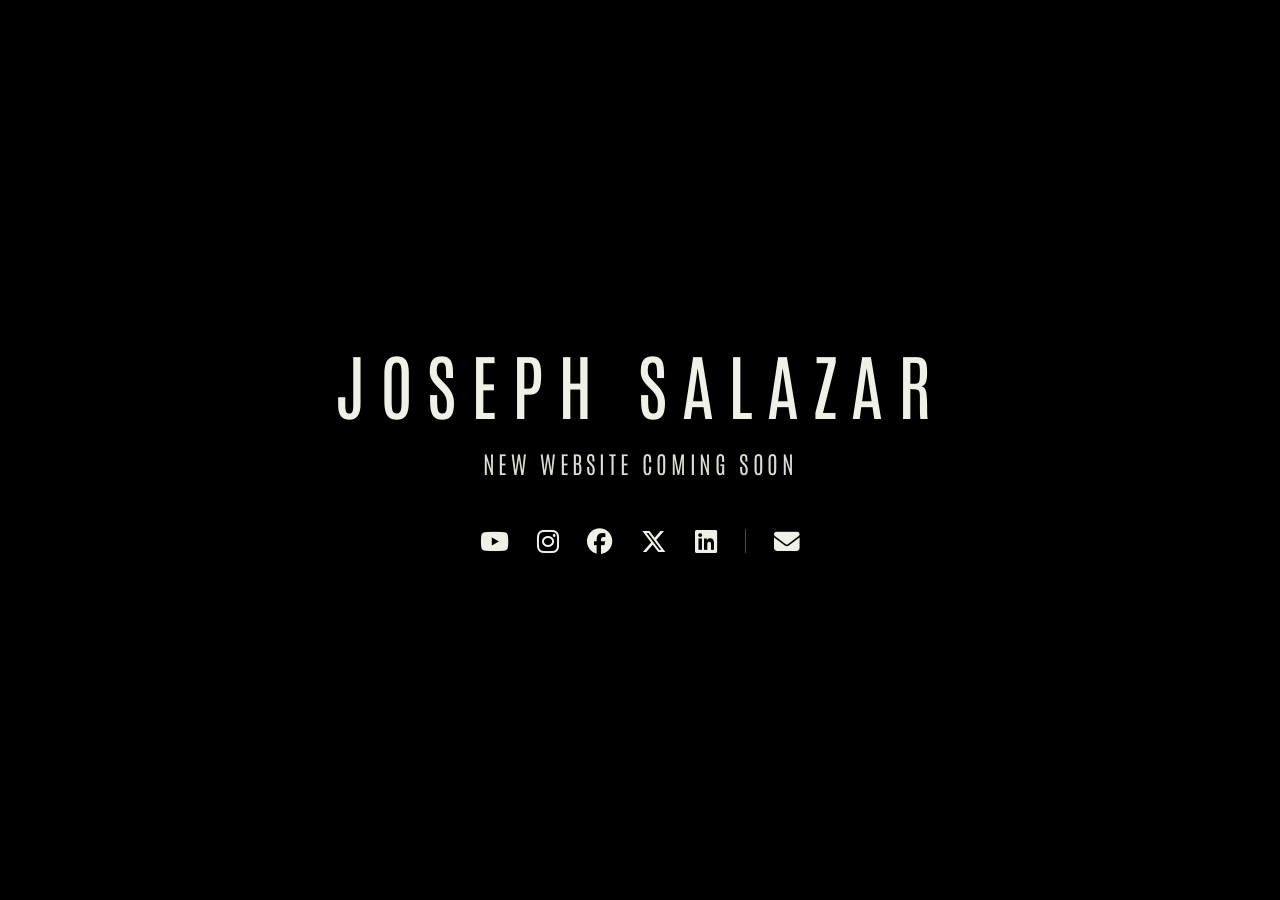
==== index.html @ 3e36ba6b "Replace placeholder with full coming soon page featuring name, tagline, and social links Added compl" ====
<!DOCTYPE html>
<html lang="en">

<head>
    <meta charset="UTF-8">
    <meta name="viewport" content="width=device-width, initial-scale=1.0">
    <title>Joseph Salazar</title>
    <link rel="preconnect" href="https://fonts.googleapis.com">
    <link rel="preconnect" href="https://fonts.gstatic.com" crossorigin>
    <link
        href="https://fonts.googleapis.com/css2?family=Antonio:wght@100..700&family=Montserrat:wght@300;400&display=swap"
        rel="stylesheet">
    <link rel="stylesheet" href="https://cdnjs.cloudflare.com/ajax/libs/font-awesome/6.5.1/css/all.min.css">
    <style>
        * {
            box-sizing: border-box;
        }

        html,
        body {
            margin: 0;
            padding: 0;
        }

        body {
            min-height: 100vh;
            background: #000000;
            color: #e0e0e0;
            font-family: 'Montserrat', sans-serif;
            display: flex;
            align-items: center;
            justify-content: center;
            padding: 2rem;
        }

        .container {
            text-align: center;
            width: 100%;
            max-width: 800px;
        }

        .name {
            font-family: 'Antonio', sans-serif;
            font-size: 4.5rem;
            font-weight: 400;
            letter-spacing: 0.2em;
            color: #f0f0e6;
            text-transform: uppercase;
            text-shadow: 0 2px 10px rgba(0, 0, 0, 0.5);
            margin: 0 0 1.5rem 0;
            line-height: 1.1;
        }

        .tagline {
            font-family: 'Antonio', sans-serif;
            font-size: 1.5rem;
            font-weight: 300;
            letter-spacing: 0.15em;
            color: #dcdcd0;
            text-transform: uppercase;
            margin: 0 0 3rem 0;
        }

        .social {
            display: flex;
            gap: 1.75rem;
            justify-content: center;
            align-items: center;
            flex-wrap: wrap;
        }

        .social a {
            color: #f0f0e6;
            font-size: 1.6rem;
            text-decoration: none;
            transition: all 0.3s ease;
            display: inline-block;
        }

        .social a:hover {
            color: #ffffff;
            transform: translateY(-3px) scale(1.1);
            text-shadow: 0 0 15px rgba(255, 255, 255, 0.5);
        }

        .separator {
            width: 1px;
            height: 1.5rem;
            background-color: rgba(255, 255, 255, 0.3);
        }

        @media (max-width: 600px) {
            .name {
                font-size: 2.75rem;
            }

            .tagline {
                font-size: 1.1rem;
            }

            .social {
                gap: 1.25rem;
            }

            .social a {
                font-size: 1.5rem;
            }
        }
    </style>
</head>

<body>
    <div class="container">
        <h1 class="name">Joseph Salazar</h1>
        <p class="tagline">New Website Coming Soon</p>
        <div class="social">
            <a href="https://youtube.com/@namejoseph" target="_blank" aria-label="YouTube">
                <i class="fab fa-youtube"></i>
            </a>
            <a href="https://instagram.com/namejoseph" target="_blank" aria-label="Instagram">
                <i class="fab fa-instagram"></i>
            </a>
            <a href="https://fb.com/namejoseph" target="_blank" aria-label="Facebook">
                <i class="fab fa-facebook"></i>
            </a>
            <a href="https://x.com/namejoseph" target="_blank" aria-label="X">
                <i class="fab fa-x-twitter"></i>
            </a>
            <a href="https://www.linkedin.com/in/namejoseph/" target="_blank" aria-label="LinkedIn">
                <i class="fab fa-linkedin"></i>
            </a>
            <div class="separator"></div>
            <a href="mailto:thefutureofouterspace@gmail.com" aria-label="Email">
                <i class="fas fa-envelope"></i>
            </a>
        </div>
    </div>
</body>

</html>
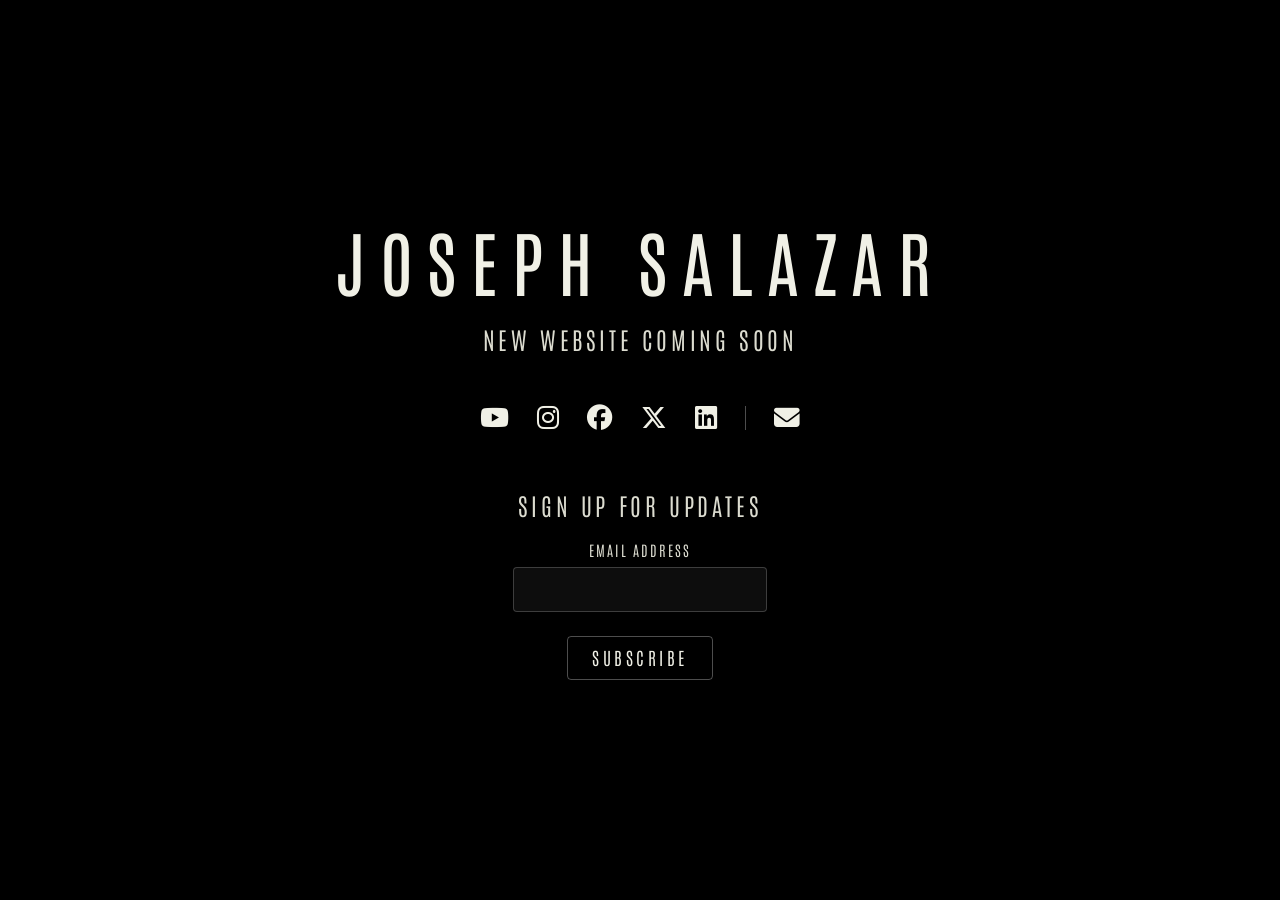
==== commit 0409dbf8: "Add Mailchimp newsletter signup form with custom styling Integrated Mailchimp email subscription for" ====
--- a/index.html
+++ b/index.html
@@ -89,6 +89,144 @@
             background-color: rgba(255, 255, 255, 0.3);
         }
 
+        /* Newsletter / Mailchimp */
+        #mc_embed_signup {
+            background: transparent;
+            margin-top: 3.5rem;
+            font-family: 'Montserrat', sans-serif;
+            width: 100%;
+            display: flex;
+            justify-content: center;
+        }
+
+        #mc_embed_signup * {
+            text-align: center;
+        }
+
+        #mc_embed_signup_scroll {
+            display: flex;
+            flex-direction: column;
+            align-items: center;
+            width: 100%;
+            max-width: 420px;
+        }
+
+        #mc_embed_signup h2 {
+            font-family: 'Antonio', sans-serif;
+            font-size: 1.5rem;
+            font-weight: 300;
+            letter-spacing: 0.15em;
+            color: #dcdcd0;
+            text-transform: uppercase;
+            margin: 0 0 1.25rem 0;
+        }
+
+        #mc_embed_signup .mc-field-group {
+            display: flex;
+            flex-direction: column;
+            width: 100%;
+            padding: 0;
+            margin-bottom: 1rem;
+        }
+
+        #mc_embed_signup .mc-field-group label {
+            font-family: 'Antonio', sans-serif;
+            font-size: 0.9rem;
+            font-weight: 300;
+            letter-spacing: 0.15em;
+            color: #dcdcd0;
+            text-transform: uppercase;
+            margin-bottom: 0.5rem;
+        }
+
+        #mc_embed_signup input.email {
+            background: rgba(255, 255, 255, 0.05);
+            border: 1px solid rgba(255, 255, 255, 0.2);
+            border-radius: 4px;
+            padding: 0.75rem 1rem;
+            color: #f0f0e6;
+            font-family: 'Montserrat', sans-serif;
+            font-size: 1rem;
+            width: 100%;
+            transition: all 0.3s ease;
+            outline: none;
+        }
+
+        #mc_embed_signup input.email:focus {
+            border-color: rgba(255, 255, 255, 0.6);
+            background: rgba(255, 255, 255, 0.08);
+        }
+
+        #mc_embed_signup input.email::placeholder {
+            color: rgba(240, 240, 230, 0.4);
+        }
+
+        #mc-embedded-subscribe {
+            font-family: 'Antonio', sans-serif !important;
+            font-size: 1.1rem !important;
+            font-weight: 300 !important;
+            letter-spacing: 0.2em !important;
+            color: #f0f0e6 !important;
+            text-transform: uppercase !important;
+            background: transparent !important;
+            border: 1px solid rgba(255, 255, 255, 0.3) !important;
+            border-radius: 4px !important;
+            padding: 0.75rem 1.5rem !important;
+            cursor: pointer;
+            transition: all 0.3s ease;
+            margin-top: 0.5rem;
+            height: auto !important;
+            line-height: 1 !important;
+        }
+
+        #mc-embedded-subscribe:hover {
+            color: #ffffff !important;
+            border-color: #ffffff !important;
+            text-shadow: 0 0 15px rgba(255, 255, 255, 0.5);
+            transform: translateY(-2px);
+            background: transparent !important;
+        }
+
+        #mc_embed_signup div.response {
+            width: 100% !important;
+            margin: 1rem 0 0 0 !important;
+            padding: 0 !important;
+            font-family: 'Montserrat', sans-serif;
+            font-size: 0.9rem;
+        }
+
+        #mce-success-response {
+            color: #f0f0e6 !important;
+        }
+
+        #mce-error-response {
+            color: #ff8a8a !important;
+        }
+
+        #mc_embed_signup .foot,
+        #mc_embed_signup .optionalParent {
+            display: flex !important;
+            justify-content: center !important;
+            align-items: center !important;
+            text-align: center;
+            width: 100% !important;
+            max-width: 100% !important;
+            flex-direction: column;
+        }
+
+        #mc-embedded-subscribe {
+            display: inline-block;
+            float: none !important;
+            margin-left: auto !important;
+            margin-right: auto !important;
+        }
+
+        #mc_embed_signup .helper_text {
+            background: transparent !important;
+            color: rgba(240, 240, 230, 0.6);
+            font-size: 0.8rem;
+        }
+
         @media (max-width: 600px) {
             .name {
                 font-size: 2.75rem;
@@ -134,6 +272,40 @@
                 <i class="fas fa-envelope"></i>
             </a>
         </div>
+        <!-- Begin Mailchimp Signup Form -->
+        <link href="//cdn-images.mailchimp.com/embedcode/classic-071822.css" rel="stylesheet" type="text/css">
+        <div id="mc_embed_signup">
+            <form
+                action="https://josephsalazar.us4.list-manage.com/subscribe/post?u=bb9bd9af4b19463331457da0e&amp;id=96852febc8&amp;f_id=00235ee8f0"
+                method="post" id="mc-embedded-subscribe-form" name="mc-embedded-subscribe-form" class="validate"
+                target="_blank" novalidate>
+                <div id="mc_embed_signup_scroll">
+                    <h2>Sign Up for Updates</h2>
+                    <div class="mc-field-group">
+                        <label for="mce-EMAIL">Email Address</label>
+                        <input type="email" value="" name="EMAIL" class="required email" id="mce-EMAIL" required>
+                        <span id="mce-EMAIL-HELPERTEXT" class="helper_text"></span>
+                    </div>
+                    <div id="mce-responses" class="clear foot">
+                        <div class="response" id="mce-error-response" style="display:none"></div>
+                        <div class="response" id="mce-success-response" style="display:none"></div>
+                    </div>
+                    <!-- real people should not fill this in and expect good things - do not remove this or risk form bot signups-->
+                    <div style="position: absolute; left: -5000px;" aria-hidden="true"><input type="text"
+                            name="b_bb9bd9af4b19463331457da0e_96852febc8" tabindex="-1" value=""></div>
+                    <div class="optionalParent">
+                        <div class="clear foot">
+                            <input type="submit" value="Subscribe" name="subscribe" id="mc-embedded-subscribe"
+                                class="button">
+                        </div>
+                    </div>
+                </div>
+            </form>
+        </div>
+        <script type='text/javascript'
+            src='//s3.amazonaws.com/downloads.mailchimp.com/js/mc-validate.js'></script>
+        <script type='text/javascript'>(function ($) { window.fnames = new Array(); window.ftypes = new Array(); fnames[0] = 'EMAIL'; ftypes[0] = 'email'; fnames[1] = 'FNAME'; ftypes[1] = 'text'; fnames[2] = 'LNAME'; ftypes[2] = 'text'; fnames[3] = 'MMERGE3'; ftypes[3] = 'text'; fnames[4] = 'MMERGE4'; ftypes[4] = 'text'; fnames[5] = 'MMERGE5'; ftypes[5] = 'text'; }(jQuery)); var $mcj = jQuery.noConflict(true);</script>
+        <!--End mc_embed_signup-->
     </div>
 </body>
 
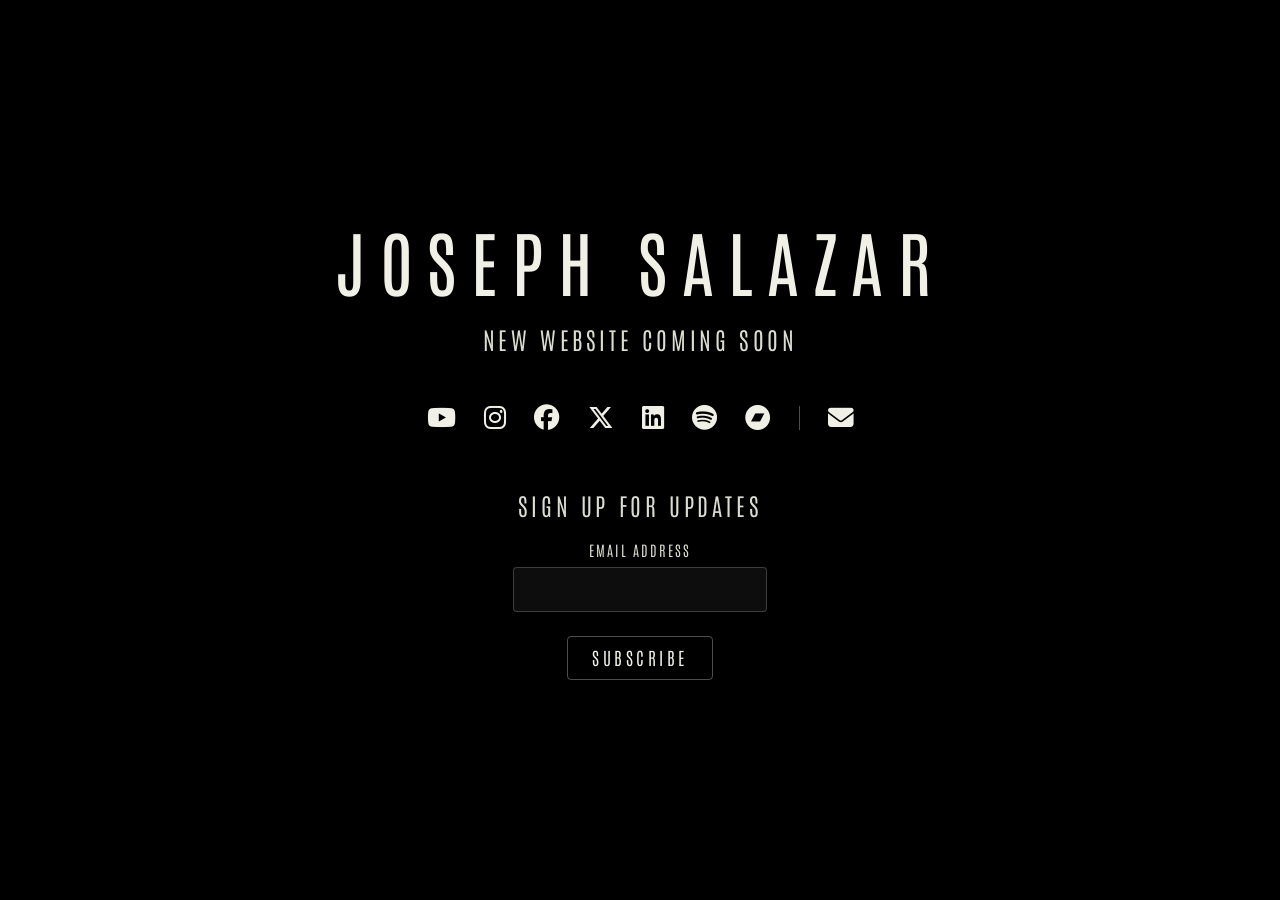
==== commit 4235e57d: "Add Spotify and Bandcamp links to social media sections and rename social media section to links" ====
--- a/index.html
+++ b/index.html
@@ -5,6 +5,15 @@
     <meta charset="UTF-8">
     <meta name="viewport" content="width=device-width, initial-scale=1.0">
     <title>Joseph Salazar</title>
+    <meta property="og:title" content="Joseph Salazar">
+    <meta property="og:description" content="New website coming soon.">
+    <meta property="og:type" content="website">
+    <meta property="og:url" content="https://josephsalazar.com/">
+    <meta property="og:image" content="https://josephsalazar.com/assets/images/js-website-home-slider-minimoog.jpg">
+    <meta name="twitter:card" content="summary_large_image">
+    <meta name="twitter:title" content="Joseph Salazar">
+    <meta name="twitter:description" content="New website coming soon.">
+    <meta name="twitter:image" content="https://josephsalazar.com/assets/images/js-website-home-slider-minimoog.jpg">
     <link rel="preconnect" href="https://fonts.googleapis.com">
     <link rel="preconnect" href="https://fonts.gstatic.com" crossorigin>
     <link
@@ -266,6 +275,12 @@
             </a>
             <a href="https://www.linkedin.com/in/namejoseph/" target="_blank" aria-label="LinkedIn">
                 <i class="fab fa-linkedin"></i>
+            </a>
+            <a href="https://open.spotify.com/artist/6h1Y6QS53vtlsxheAYFPrA?si=oF_LnnF4TsCdns6-wzBiCA" target="_blank" aria-label="Spotify">
+                <i class="fab fa-spotify"></i>
+            </a>
+            <a href="https://namejoseph.bandcamp.com/" target="_blank" aria-label="Bandcamp">
+                <i class="fab fa-bandcamp"></i>
             </a>
             <div class="separator"></div>
             <a href="mailto:thefutureofouterspace@gmail.com" aria-label="Email">
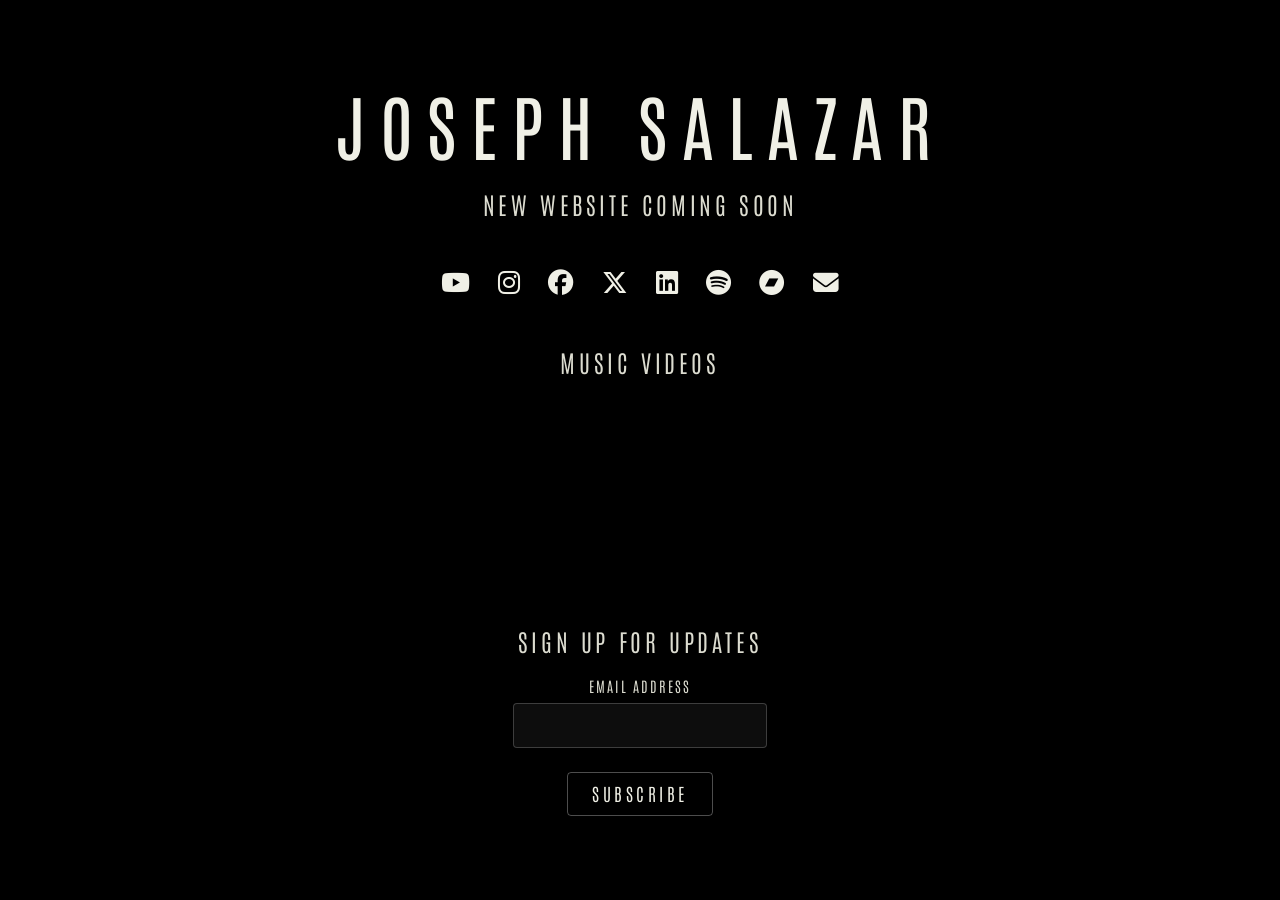
==== commit a0570a2a: "Add music videos section with responsive grid layout and remove social media separator" ====
--- a/index.html
+++ b/index.html
@@ -236,6 +236,39 @@
             font-size: 0.8rem;
         }
 
+        .video-section {
+            margin-top: 3rem;
+            width: 75vw;
+            max-width: 1400px;
+            margin-left: 50%;
+            transform: translateX(-50%);
+        }
+
+        .video-section h2 {
+            font-family: 'Antonio', sans-serif;
+            font-size: 1.5rem;
+            font-weight: 300;
+            letter-spacing: 0.15em;
+            color: #dcdcd0;
+            text-transform: uppercase;
+            margin: 0 0 1.25rem 0;
+        }
+
+        .video-grid {
+            display: grid;
+            grid-template-columns: repeat(3, 1fr);
+            gap: 1.25rem;
+            width: 100%;
+        }
+
+        .video-grid iframe {
+            width: 100%;
+            aspect-ratio: 16/9;
+            border: none;
+            border-radius: 4px;
+            display: block;
+        }
+
         @media (max-width: 600px) {
             .name {
                 font-size: 2.75rem;
@@ -251,6 +284,16 @@
 
             .social a {
                 font-size: 1.5rem;
+            }
+
+            .video-section {
+                width: 100%;
+                margin-left: 0;
+                transform: none;
+            }
+
+            .video-grid {
+                grid-template-columns: 1fr;
             }
         }
     </style>
@@ -282,10 +325,17 @@
             <a href="https://namejoseph.bandcamp.com/" target="_blank" aria-label="Bandcamp">
                 <i class="fab fa-bandcamp"></i>
             </a>
-            <div class="separator"></div>
             <a href="mailto:thefutureofouterspace@gmail.com" aria-label="Email">
                 <i class="fas fa-envelope"></i>
             </a>
+        </div>
+        <div class="video-section">
+            <h2>Music Videos</h2>
+            <div class="video-grid">
+                <iframe src="https://www.youtube.com/embed/Fy0p11VM9K0" allow="accelerometer; autoplay; clipboard-write; encrypted-media; gyroscope; picture-in-picture" allowfullscreen></iframe>
+                <iframe src="https://www.youtube.com/embed/vh0mlrGyLbE" allow="accelerometer; autoplay; clipboard-write; encrypted-media; gyroscope; picture-in-picture" allowfullscreen></iframe>
+                <iframe src="https://www.youtube.com/embed/4NBKoLYiJEg" allow="accelerometer; autoplay; clipboard-write; encrypted-media; gyroscope; picture-in-picture" allowfullscreen></iframe>
+            </div>
         </div>
         <!-- Begin Mailchimp Signup Form -->
         <link href="//cdn-images.mailchimp.com/embedcode/classic-071822.css" rel="stylesheet" type="text/css">
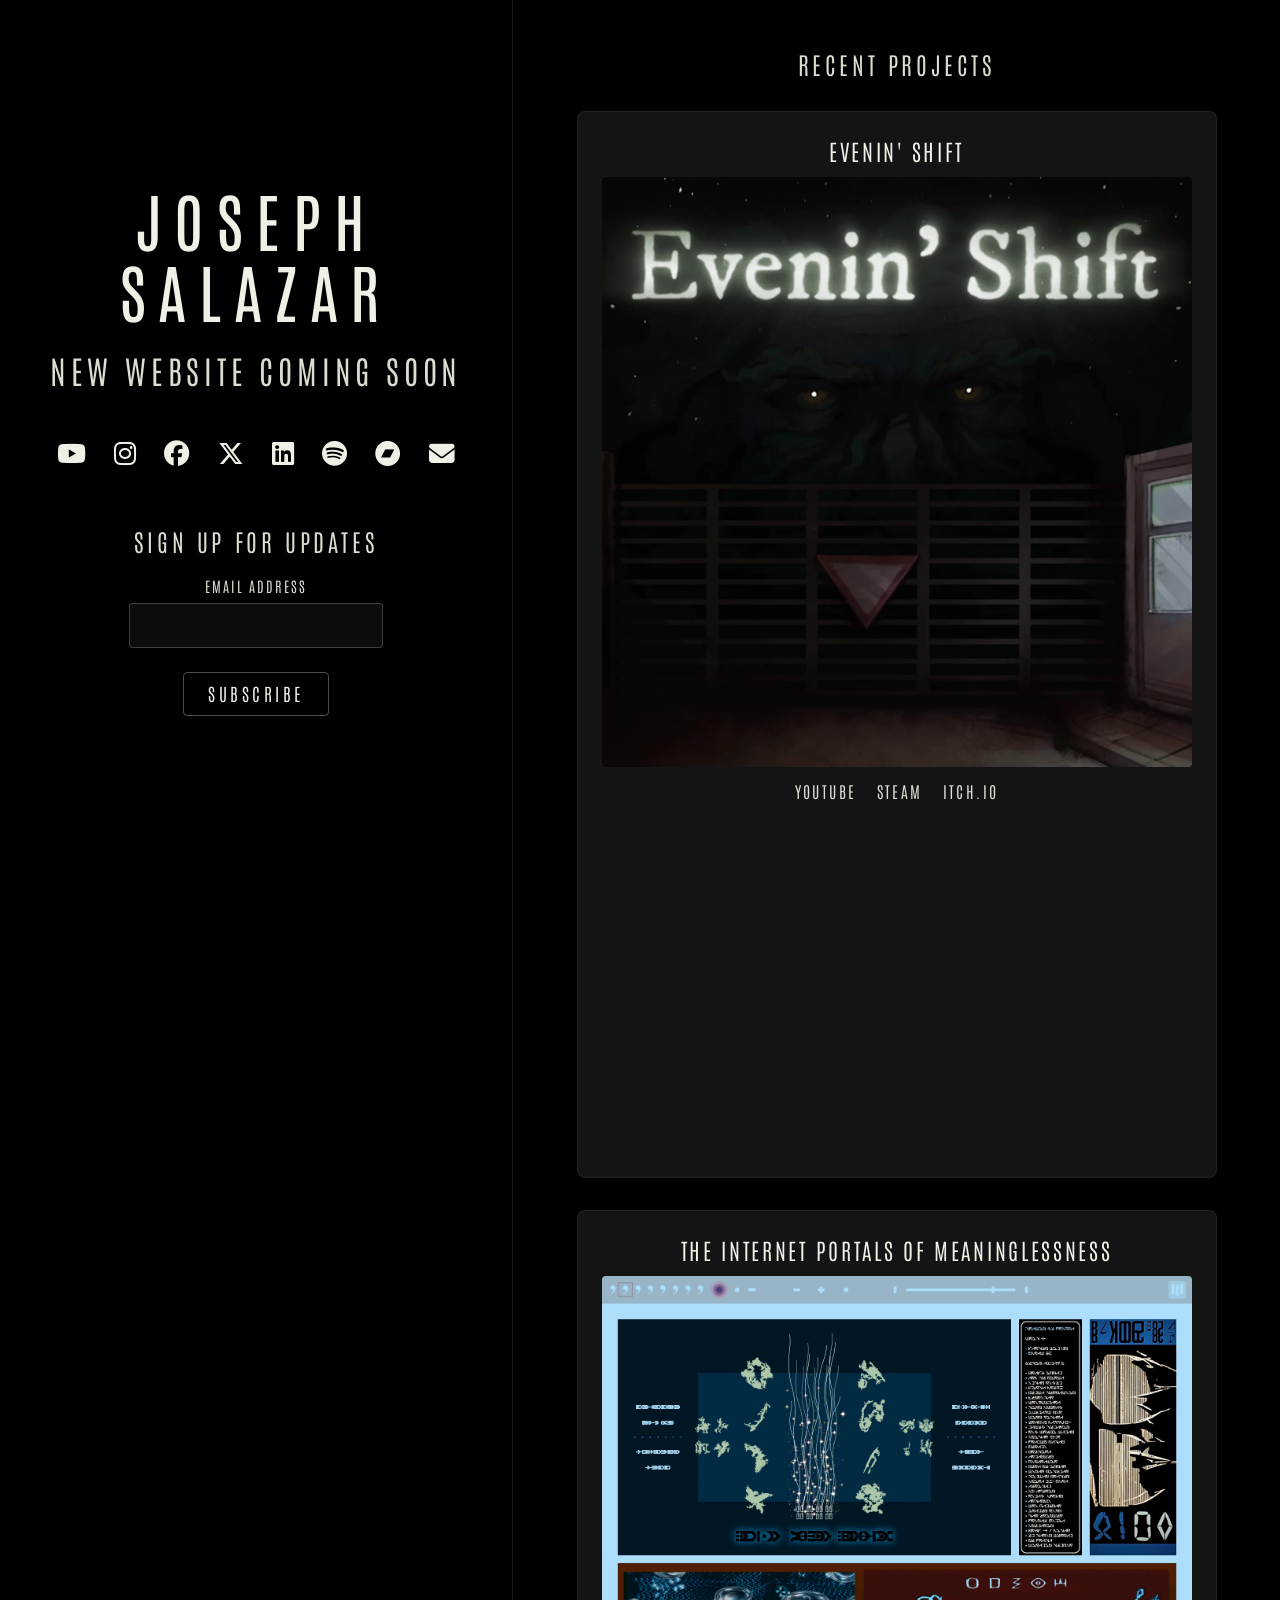
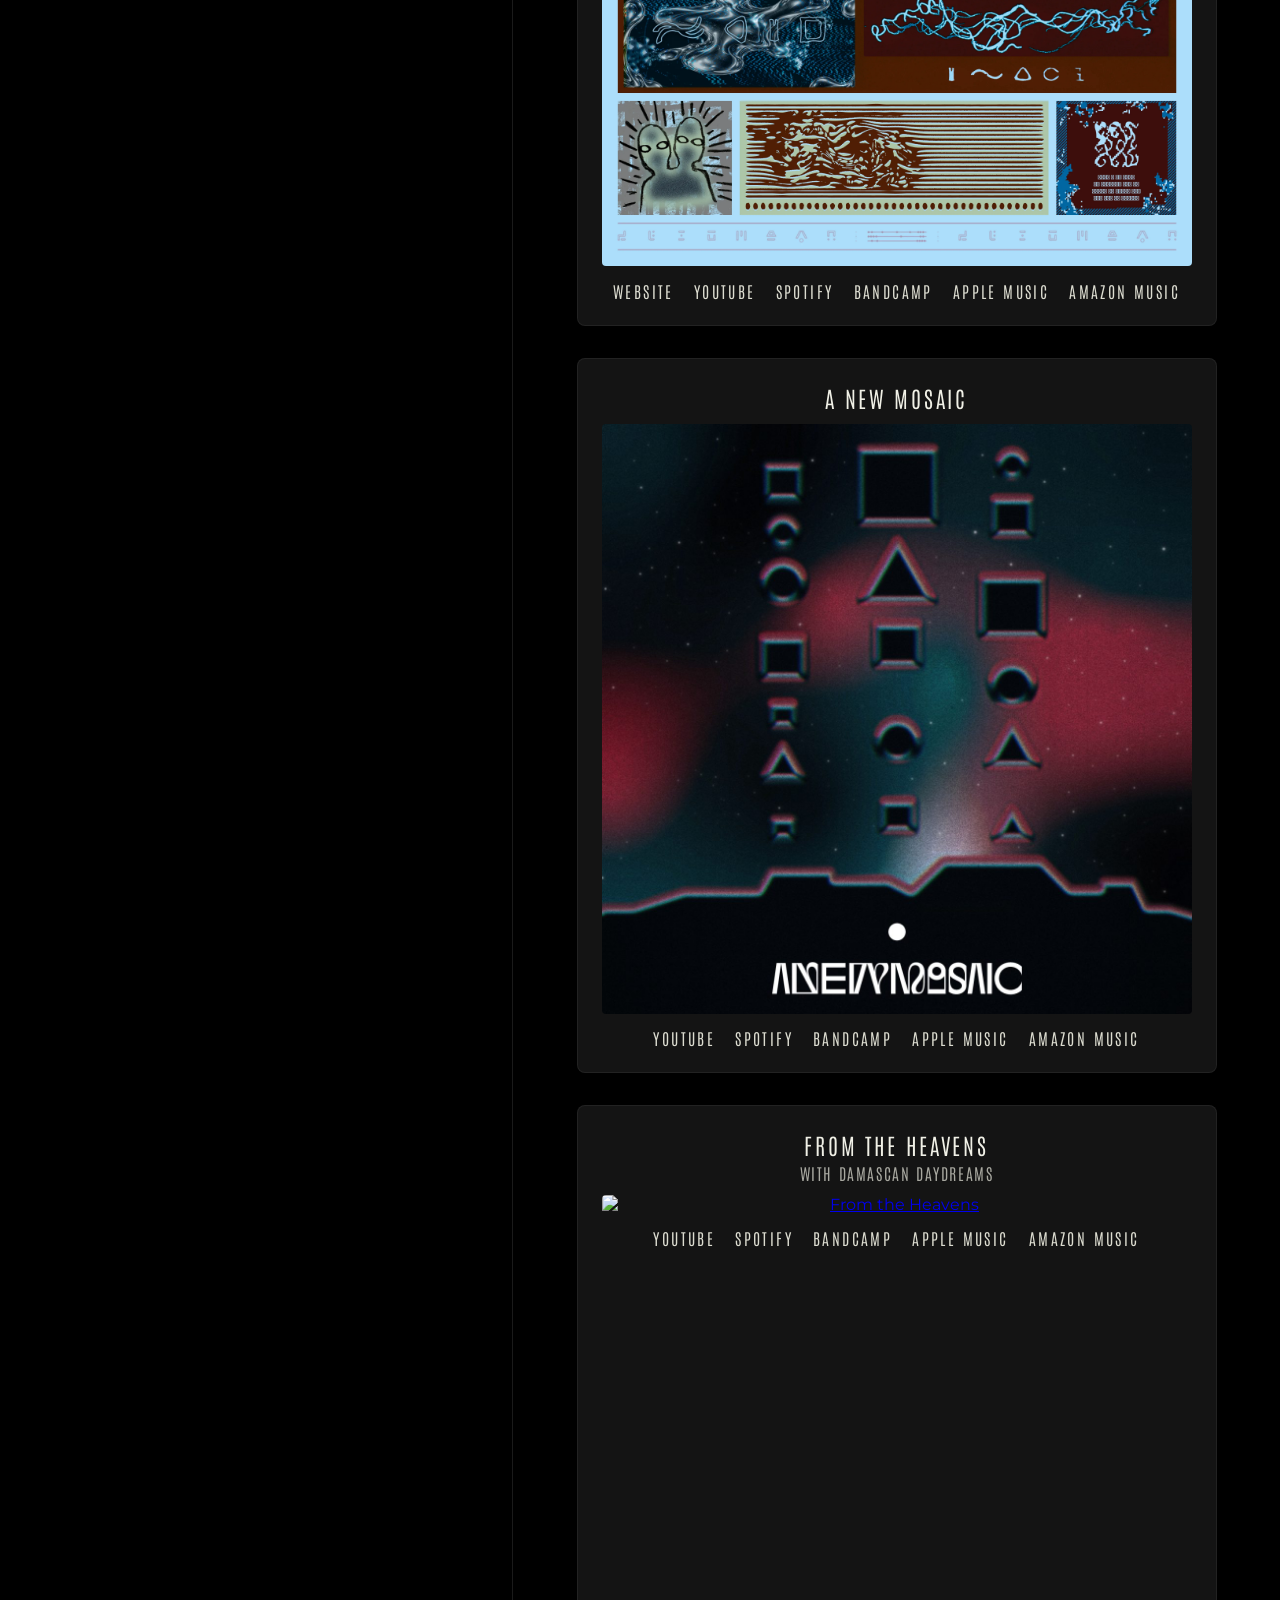
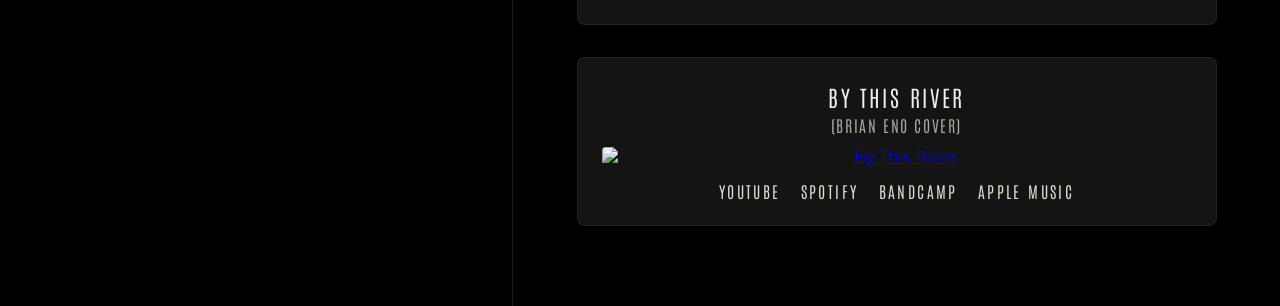
==== commit 1a90cf32: "Add two-column layout with sticky intro section and Recent Projects feed with new album artwork asse" ====
--- a/index.html
+++ b/index.html
@@ -36,21 +36,30 @@
             background: #000000;
             color: #e0e0e0;
             font-family: 'Montserrat', sans-serif;
-            display: flex;
+        }
+
+        .layout {
+            display: grid;
+            grid-template-columns: minmax(320px, 2fr) 3fr;
+            min-height: 100vh;
+        }
+
+        .intro {
+            position: sticky;
+            top: 0;
+            height: 100vh;
+            overflow-y: auto;
+            display: flex;
+            flex-direction: column;
             align-items: center;
             justify-content: center;
-            padding: 2rem;
-        }
-
-        .container {
             text-align: center;
-            width: 100%;
-            max-width: 800px;
+            padding: 3rem 2rem;
         }
 
         .name {
             font-family: 'Antonio', sans-serif;
-            font-size: 4.5rem;
+            font-size: clamp(2.75rem, 5vw, 4.5rem);
             font-weight: 400;
             letter-spacing: 0.2em;
             color: #f0f0e6;
@@ -62,7 +71,7 @@
 
         .tagline {
             font-family: 'Antonio', sans-serif;
-            font-size: 1.5rem;
+            font-size: 2rem;
             font-weight: 300;
             letter-spacing: 0.15em;
             color: #dcdcd0;
@@ -236,46 +245,136 @@
             font-size: 0.8rem;
         }
 
-        .video-section {
-            margin-top: 3rem;
-            width: 75vw;
-            max-width: 1400px;
-            margin-left: 50%;
-            transform: translateX(-50%);
-        }
-
-        .video-section h2 {
+        .feed {
+            padding: 3rem 2rem;
+            border-left: 1px solid rgba(255, 255, 255, 0.1);
+        }
+
+        .feed-inner {
+            max-width: 640px;
+            margin: 0 auto;
+        }
+
+        .feed h2 {
             font-family: 'Antonio', sans-serif;
             font-size: 1.5rem;
             font-weight: 300;
             letter-spacing: 0.15em;
             color: #dcdcd0;
             text-transform: uppercase;
-            margin: 0 0 1.25rem 0;
-        }
-
-        .video-grid {
-            display: grid;
-            grid-template-columns: repeat(3, 1fr);
-            gap: 1.25rem;
+            text-align: center;
+            margin: 0 0 2rem 0;
+        }
+
+        .feed-item {
+            background: #141414;
+            border: 1px solid rgba(255, 255, 255, 0.06);
+            border-radius: 8px;
+            padding: 1.5rem;
+            margin-bottom: 2rem;
+            text-align: center;
+        }
+
+        .feed-item .feed-subtitle {
+            display: block;
+            font-size: 1rem;
+            letter-spacing: 0.1em;
+            color: #a8a8a0;
+            margin-top: 0.25rem;
+        }
+
+        .feed-item iframe,
+        .feed-item .placeholder.video {
+            margin-top: 1.25rem;
+        }
+
+        .placeholder {
             width: 100%;
-        }
-
-        .video-grid iframe {
+            aspect-ratio: 1/1;
+            border: 1px dashed rgba(255, 255, 255, 0.2);
+            border-radius: 4px;
+            display: flex;
+            align-items: center;
+            justify-content: center;
+            font-family: 'Antonio', sans-serif;
+            font-size: 1rem;
+            letter-spacing: 0.15em;
+            text-transform: uppercase;
+            color: rgba(240, 240, 230, 0.35);
+        }
+
+        .placeholder.video {
+            aspect-ratio: 16/9;
+        }
+
+        .feed-item h3 {
+            font-family: 'Antonio', sans-serif;
+            font-size: 1.4rem;
+            font-weight: 300;
+            letter-spacing: 0.12em;
+            color: #f0f0e6;
+            text-transform: uppercase;
+            margin: 0 0 0.75rem 0;
+        }
+
+        .feed-item iframe,
+        .feed-item img {
             width: 100%;
-            aspect-ratio: 16/9;
             border: none;
             border-radius: 4px;
             display: block;
         }
 
+        .feed-item iframe {
+            aspect-ratio: 16/9;
+        }
+
+        .feed-links {
+            margin-top: 0.9rem;
+            display: flex;
+            flex-wrap: wrap;
+            justify-content: center;
+            gap: 0.5rem 1.25rem;
+        }
+
+        .feed-links a {
+            font-family: 'Antonio', sans-serif;
+            font-size: 1rem;
+            font-weight: 300;
+            letter-spacing: 0.15em;
+            color: #dcdcd0;
+            text-transform: uppercase;
+            text-decoration: none;
+            transition: color 0.3s ease, text-shadow 0.3s ease;
+        }
+
+        .feed-links a:hover {
+            color: #ffffff;
+            text-shadow: 0 0 15px rgba(255, 255, 255, 0.5);
+        }
+
+        @media (max-width: 900px) {
+            .layout {
+                grid-template-columns: 1fr;
+            }
+
+            .intro {
+                position: static;
+                height: auto;
+                overflow: visible;
+                padding: 4rem 1.5rem 2rem;
+            }
+
+            .feed {
+                border-left: none;
+                border-top: 1px solid rgba(255, 255, 255, 0.1);
+                padding: 3rem 1.5rem;
+            }
+        }
+
         @media (max-width: 600px) {
-            .name {
-                font-size: 2.75rem;
-            }
-
             .tagline {
-                font-size: 1.1rem;
+                font-size: 1.4rem;
             }
 
             .social {
@@ -285,23 +384,14 @@
             .social a {
                 font-size: 1.5rem;
             }
-
-            .video-section {
-                width: 100%;
-                margin-left: 0;
-                transform: none;
-            }
-
-            .video-grid {
-                grid-template-columns: 1fr;
-            }
         }
     </style>
 </head>
 
 <body>
-    <div class="container">
-        <h1 class="name">Joseph Salazar</h1>
+    <div class="layout">
+    <section class="intro">
+        <h1 class="name">Joseph<br>Salazar</h1>
         <p class="tagline">New Website Coming Soon</p>
         <div class="social">
             <a href="https://youtube.com/@namejoseph" target="_blank" aria-label="YouTube">
@@ -328,14 +418,6 @@
             <a href="mailto:thefutureofouterspace@gmail.com" aria-label="Email">
                 <i class="fas fa-envelope"></i>
             </a>
-        </div>
-        <div class="video-section">
-            <h2>Music Videos</h2>
-            <div class="video-grid">
-                <iframe src="https://www.youtube.com/embed/Fy0p11VM9K0" allow="accelerometer; autoplay; clipboard-write; encrypted-media; gyroscope; picture-in-picture" allowfullscreen></iframe>
-                <iframe src="https://www.youtube.com/embed/vh0mlrGyLbE" allow="accelerometer; autoplay; clipboard-write; encrypted-media; gyroscope; picture-in-picture" allowfullscreen></iframe>
-                <iframe src="https://www.youtube.com/embed/4NBKoLYiJEg" allow="accelerometer; autoplay; clipboard-write; encrypted-media; gyroscope; picture-in-picture" allowfullscreen></iframe>
-            </div>
         </div>
         <!-- Begin Mailchimp Signup Form -->
         <link href="//cdn-images.mailchimp.com/embedcode/classic-071822.css" rel="stylesheet" type="text/css">
@@ -371,6 +453,83 @@
             src='//s3.amazonaws.com/downloads.mailchimp.com/js/mc-validate.js'></script>
         <script type='text/javascript'>(function ($) { window.fnames = new Array(); window.ftypes = new Array(); fnames[0] = 'EMAIL'; ftypes[0] = 'email'; fnames[1] = 'FNAME'; ftypes[1] = 'text'; fnames[2] = 'LNAME'; ftypes[2] = 'text'; fnames[3] = 'MMERGE3'; ftypes[3] = 'text'; fnames[4] = 'MMERGE4'; ftypes[4] = 'text'; fnames[5] = 'MMERGE5'; ftypes[5] = 'text'; }(jQuery)); var $mcj = jQuery.noConflict(true);</script>
         <!--End mc_embed_signup-->
+    </section>
+
+    <main class="feed">
+        <div class="feed-inner">
+            <h2>Recent Projects</h2>
+
+            <article class="feed-item">
+                <h3>Evenin' Shift</h3>
+                <a href="https://store.steampowered.com/app/4711830/Evenin_Shift/" target="_blank">
+                    <img src="assets/images/eveninshift-cover-1400x1400.webp" alt="Evenin' Shift" loading="lazy">
+                </a>
+                <div class="feed-links">
+                    <a href="https://www.youtube.com/watch?v=uEzL13WZIrA" target="_blank">YouTube</a>
+                    <a href="https://store.steampowered.com/app/4711830/Evenin_Shift/" target="_blank">Steam</a>
+                    <a href="https://tom-paul.itch.io/evenin-shift" target="_blank">itch.io</a>
+                </div>
+                <iframe src="https://www.youtube.com/embed/uEzL13WZIrA" loading="lazy" allow="accelerometer; autoplay; clipboard-write; encrypted-media; gyroscope; picture-in-picture" allowfullscreen></iframe>
+            </article>
+
+            <article class="feed-item">
+                <h3>The Internet Portals of Meaninglessness</h3>
+                <a href="https://theinternetportalsofmeaninglessness.com" target="_blank">
+                    <img src="assets/images/js-ipom-artwork.webp" alt="The Internet Portals of Meaninglessness" loading="lazy">
+                </a>
+                <div class="feed-links">
+                    <a href="https://theinternetportalsofmeaninglessness.com" target="_blank">Website</a>
+                    <a href="https://www.youtube.com/watch?v=rYrWNC4OJjI" target="_blank">YouTube</a>
+                    <a href="https://open.spotify.com/track/3mGB5dV7lbBSVFyqsSgcvu?si=7fbab04d9a514bf8" target="_blank">Spotify</a>
+                    <a href="https://namejoseph.bandcamp.com/track/the-internet-portals-of-meaninglessness" target="_blank">Bandcamp</a>
+                    <a href="https://music.apple.com/us/album/the-internet-portals-of-meaninglessness-single/6815751137" target="_blank">Apple Music</a>
+                    <a href="https://www.amazon.com/music/player/albums/B0HKX56LHV" target="_blank">Amazon Music</a>
+                </div>
+            </article>
+
+            <article class="feed-item">
+                <h3>A New Mosaic</h3>
+                <a href="https://josephsalazar.com/higher-order/" target="_blank">
+                    <img src="assets/images/js-anewmosaic-cover-1400x1400-1-1200x1200.jpg" alt="A New Mosaic" loading="lazy">
+                </a>
+                <div class="feed-links">
+                    <a href="https://www.youtube.com/watch?v=3JUicHDIUJU" target="_blank">YouTube</a>
+                    <a href="https://open.spotify.com/track/4uVPAq1JhopfpIkdeH73cQ" target="_blank">Spotify</a>
+                    <a href="https://namejoseph.bandcamp.com/track/a-new-mosaic" target="_blank">Bandcamp</a>
+                    <a href="https://music.apple.com/us/album/a-new-mosaic-single/1877417382" target="_blank">Apple Music</a>
+                    <a href="https://www.amazon.com/music/player/albums/B0GNJDXJYF" target="_blank">Amazon Music</a>
+                </div>
+            </article>
+
+            <article class="feed-item">
+                <h3>From the Heavens<span class="feed-subtitle">with Damascan Daydreams</span></h3>
+                <a href="https://josephsalazar.com/from-the-heavens" target="_blank">
+                    <img src="https://f4.bcbits.com/img/a1549370042_10.jpg" alt="From the Heavens" loading="lazy">
+                </a>
+                <div class="feed-links">
+                    <a href="https://www.youtube.com/watch?v=Fy0p11VM9K0" target="_blank">YouTube</a>
+                    <a href="https://open.spotify.com/track/09N3U6VA7DupB7OZvassUq?si=72baf35d61c54fcf" target="_blank">Spotify</a>
+                    <a href="https://namejoseph.bandcamp.com/track/from-the-heavens" target="_blank">Bandcamp</a>
+                    <a href="https://music.apple.com/us/album/from-the-heavens-single/1837954808" target="_blank">Apple Music</a>
+                    <a href="https://www.amazon.com/dp/B0FPXSGKS4/ref=sr_1_1" target="_blank">Amazon Music</a>
+                </div>
+                <iframe src="https://www.youtube.com/embed/Fy0p11VM9K0" loading="lazy" allow="accelerometer; autoplay; clipboard-write; encrypted-media; gyroscope; picture-in-picture" allowfullscreen></iframe>
+            </article>
+
+            <article class="feed-item">
+                <h3>By This River<span class="feed-subtitle">(Brian Eno Cover)</span></h3>
+                <a href="https://josephsalazar.com/by-this-river" target="_blank">
+                    <img src="https://f4.bcbits.com/img/a3434795756_10.jpg" alt="By This River" loading="lazy">
+                </a>
+                <div class="feed-links">
+                    <a href="https://www.youtube.com/watch?v=niQ_k_rpruU" target="_blank">YouTube</a>
+                    <a href="https://open.spotify.com/track/5xuAzZut7uUyABE07upf9b?si=0aca744370424567" target="_blank">Spotify</a>
+                    <a href="https://namejoseph.bandcamp.com/track/by-this-river" target="_blank">Bandcamp</a>
+                    <a href="https://music.apple.com/us/album/by-this-river-single/1642456244" target="_blank">Apple Music</a>
+                </div>
+            </article>
+        </div>
+    </main>
     </div>
 </body>
 
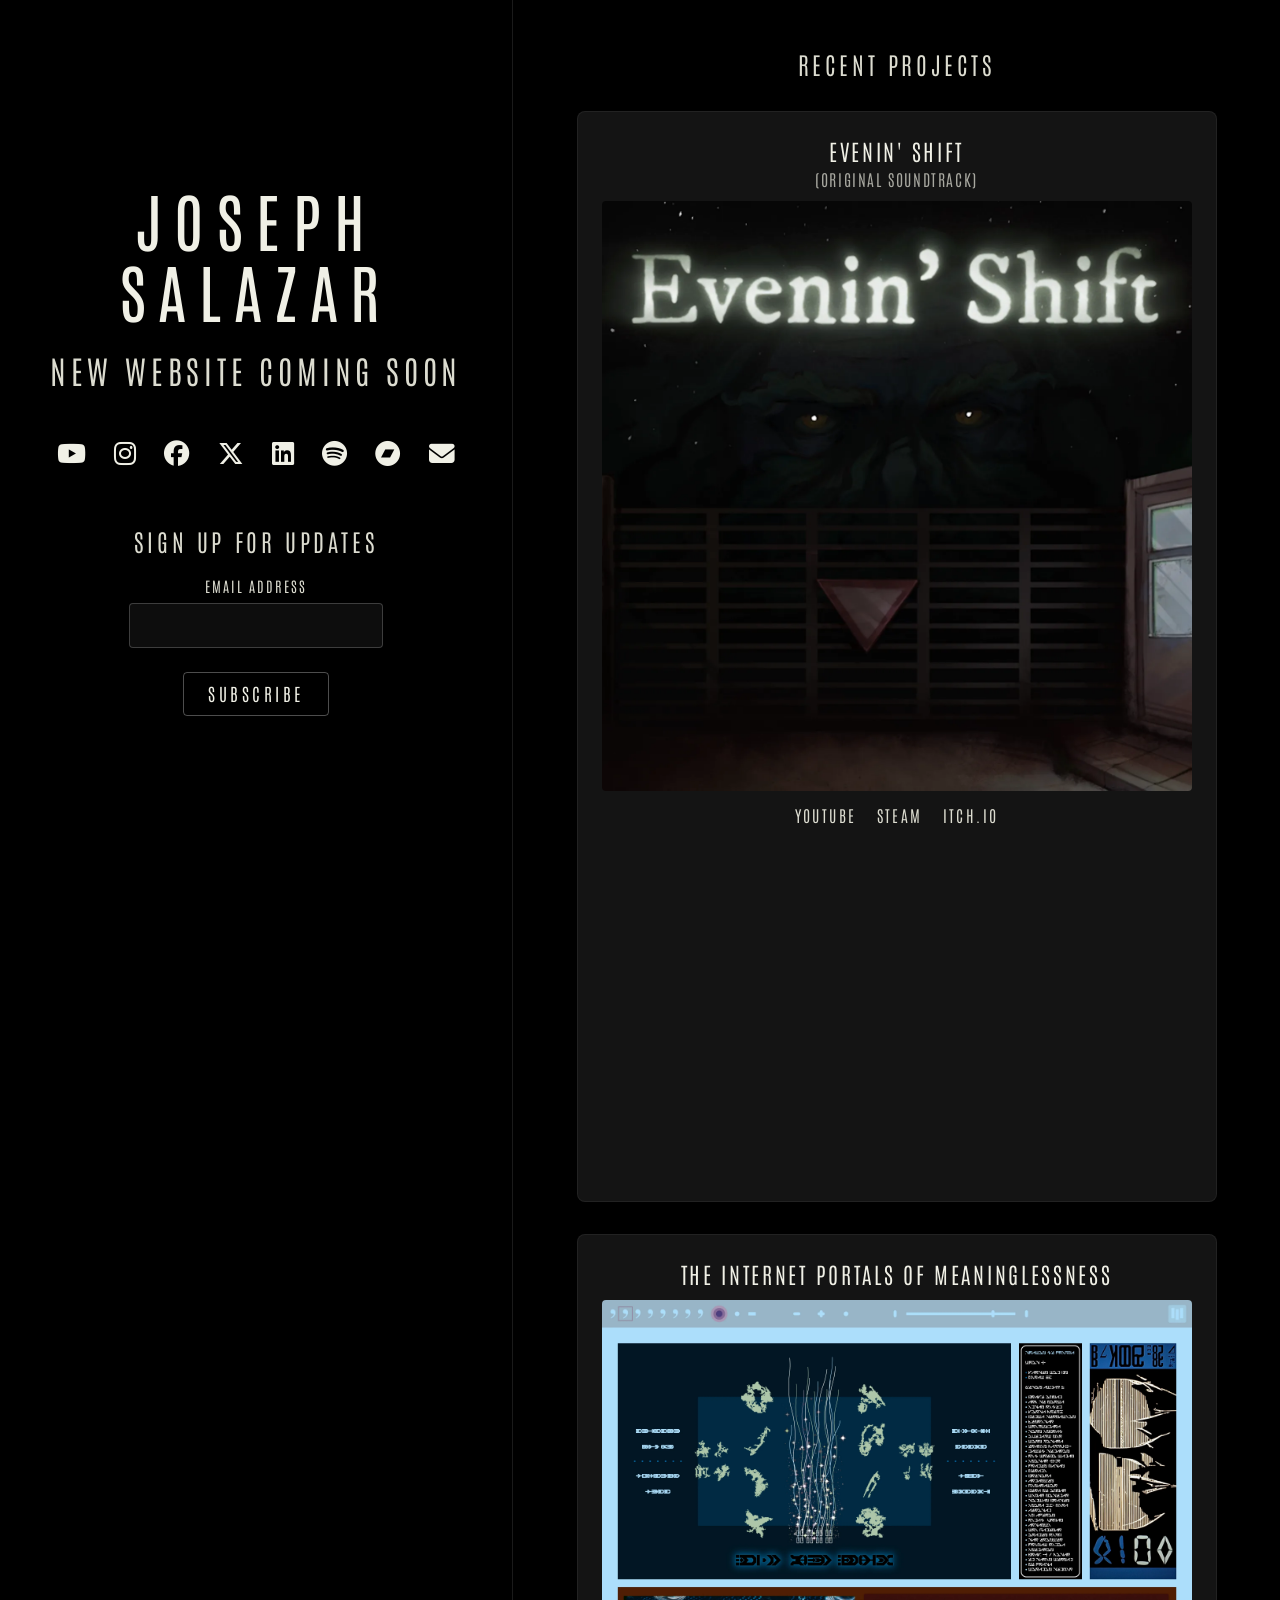
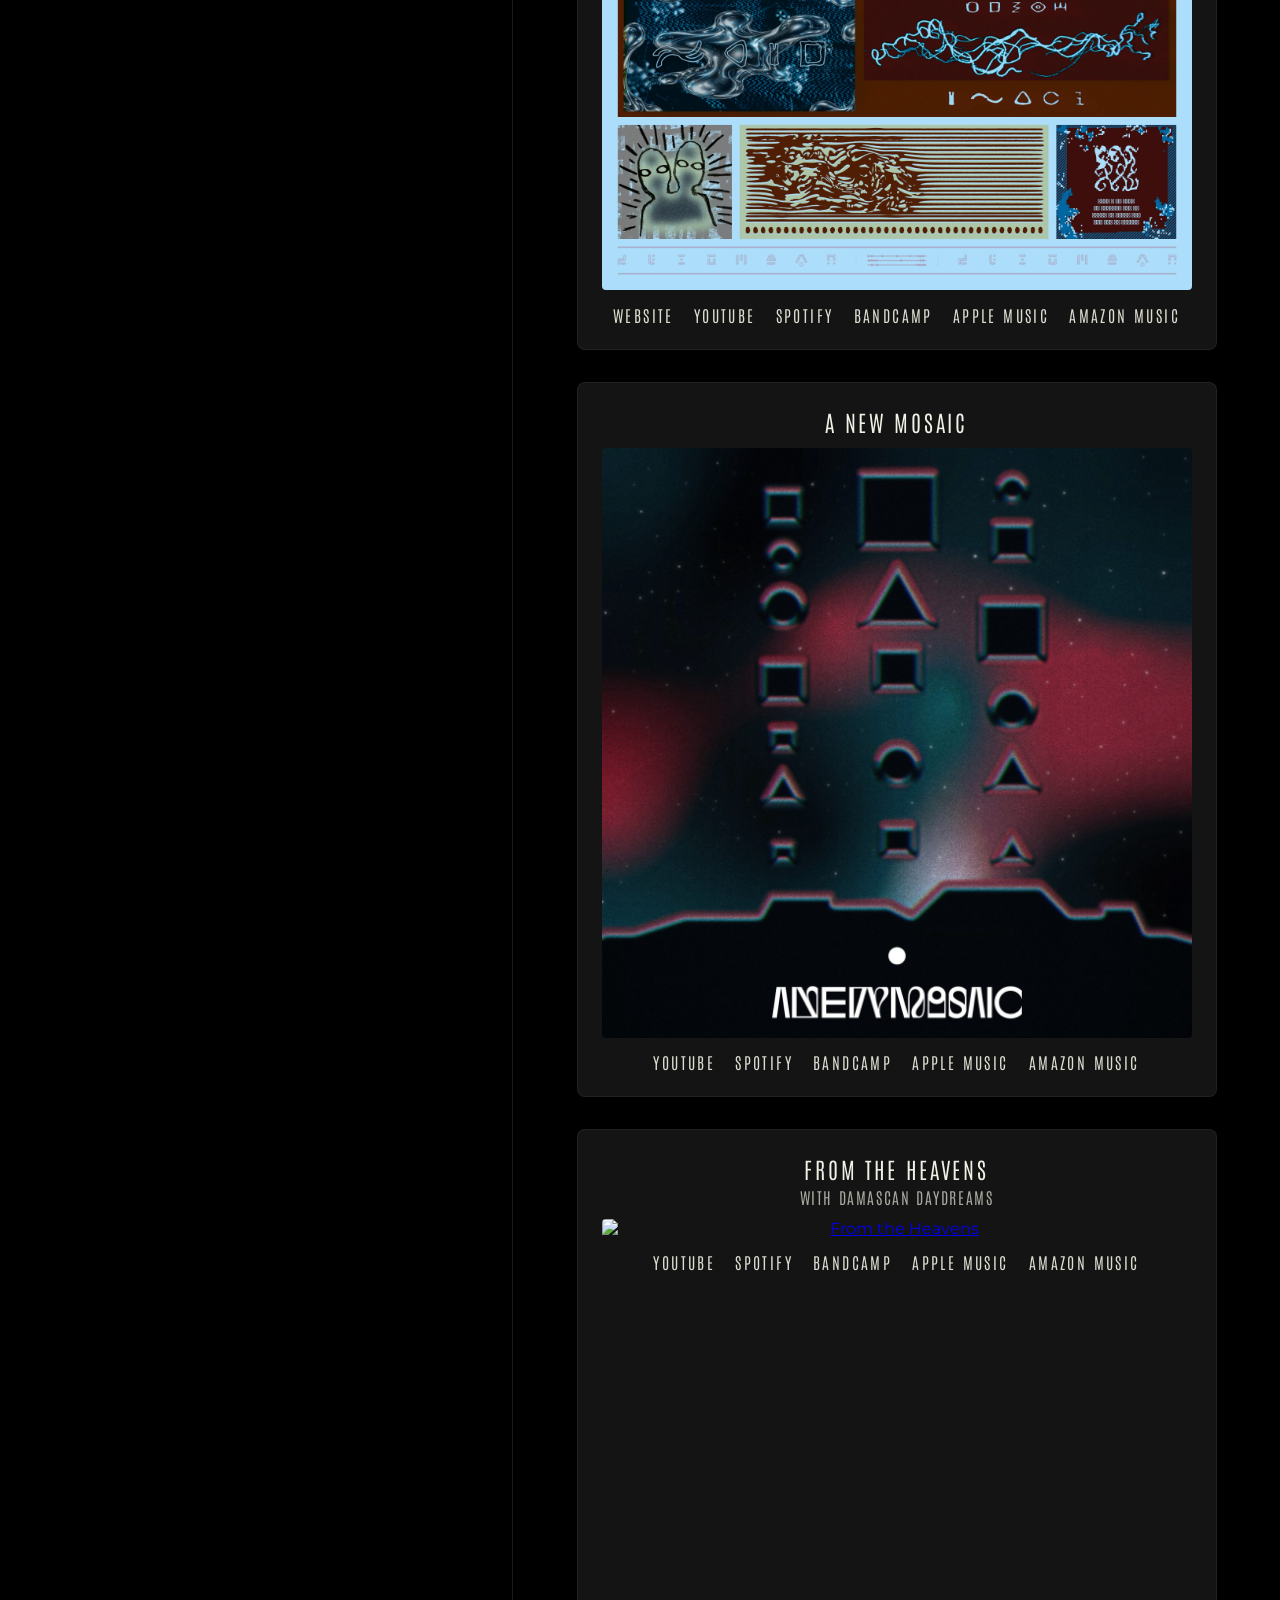
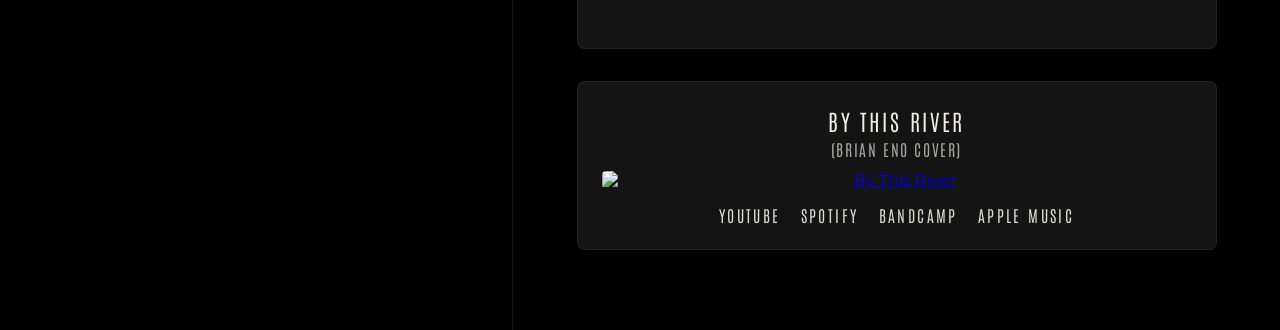
==== commit b04e8471: "Add subtitle to Evenin' Shift project title indicating it's an original soundtrack" ====
--- a/index.html
+++ b/index.html
@@ -460,7 +460,7 @@
             <h2>Recent Projects</h2>
 
             <article class="feed-item">
-                <h3>Evenin' Shift</h3>
+                <h3>Evenin' Shift<span class="feed-subtitle">(Original Soundtrack)</span></h3>
                 <a href="https://store.steampowered.com/app/4711830/Evenin_Shift/" target="_blank">
                     <img src="assets/images/eveninshift-cover-1400x1400.webp" alt="Evenin' Shift" loading="lazy">
                 </a>
